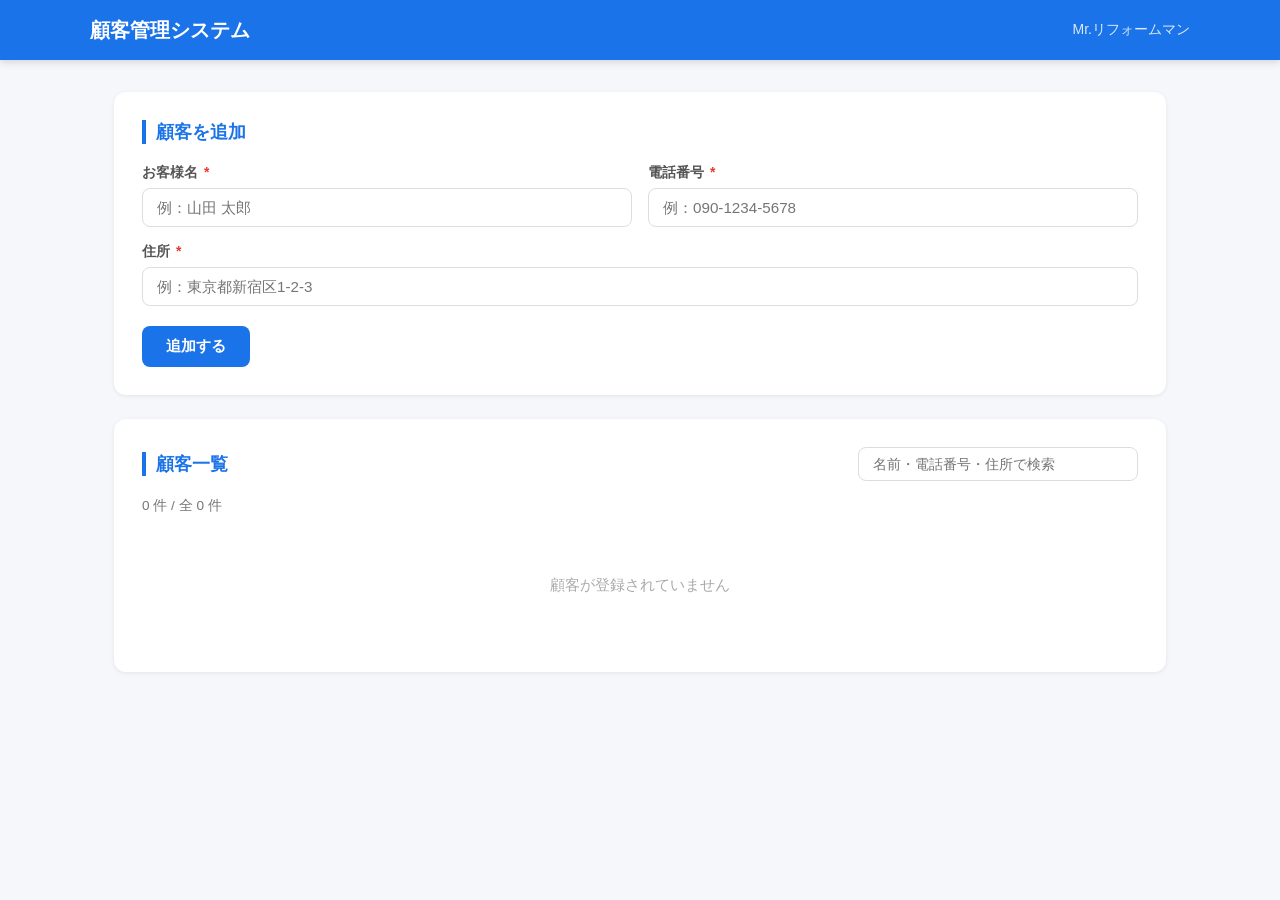
==== index.html @ 532b6a4d "顧客管理システムを新規作成 お客様名・電話番号・住所の登録・編集・削除・検索ができるシングルページアプリ。 データはlocalStorageに保存。  https://claude.ai/code/s" ====
<!DOCTYPE html>
<html lang="ja">
<head>
  <meta charset="UTF-8">
  <meta name="viewport" content="width=device-width, initial-scale=1.0">
  <title>顧客管理システム | Mr.リフォームマン</title>
  <link rel="stylesheet" href="style.css">
</head>
<body>
  <header>
    <div class="header-inner">
      <h1>顧客管理システム</h1>
      <span class="brand">Mr.リフォームマン</span>
    </div>
  </header>

  <main>
    <section class="form-section">
      <h2 id="form-title">顧客を追加</h2>
      <form id="customer-form">
        <input type="hidden" id="edit-id">
        <div class="form-grid">
          <div class="form-group">
            <label for="name">お客様名 <span class="required">*</span></label>
            <input type="text" id="name" placeholder="例：山田 太郎" required>
          </div>
          <div class="form-group">
            <label for="phone">電話番号 <span class="required">*</span></label>
            <input type="tel" id="phone" placeholder="例：090-1234-5678" required>
          </div>
          <div class="form-group full-width">
            <label for="address">住所 <span class="required">*</span></label>
            <input type="text" id="address" placeholder="例：東京都新宿区1-2-3" required>
          </div>
        </div>
        <div class="form-actions">
          <button type="submit" id="submit-btn">追加する</button>
          <button type="button" id="cancel-btn" class="hidden">キャンセル</button>
        </div>
      </form>
    </section>

    <section class="list-section">
      <div class="list-header">
        <h2>顧客一覧</h2>
        <div class="search-box">
          <input type="text" id="search" placeholder="名前・電話番号・住所で検索">
        </div>
      </div>
      <div id="customer-count" class="customer-count"></div>
      <div class="table-wrapper">
        <table id="customer-table">
          <thead>
            <tr>
              <th>お客様名</th>
              <th>電話番号</th>
              <th>住所</th>
              <th>登録日</th>
              <th>操作</th>
            </tr>
          </thead>
          <tbody id="customer-list"></tbody>
        </table>
        <div id="empty-state" class="empty-state hidden">
          <p>顧客が登録されていません</p>
        </div>
      </div>
    </section>
  </main>

  <div id="toast" class="toast hidden"></div>

  <script src="app.js"></script>
</body>
</html>
---- style.css ----
* {
  box-sizing: border-box;
  margin: 0;
  padding: 0;
}

body {
  font-family: 'Hiragino Kaku Gothic ProN', 'Meiryo', sans-serif;
  background: #f5f7fa;
  color: #333;
  min-height: 100vh;
}

header {
  background: #1a73e8;
  color: white;
  padding: 0 24px;
  box-shadow: 0 2px 8px rgba(0,0,0,0.15);
}

.header-inner {
  max-width: 1100px;
  margin: 0 auto;
  display: flex;
  align-items: center;
  justify-content: space-between;
  height: 60px;
}

header h1 {
  font-size: 1.25rem;
  font-weight: 700;
}

.brand {
  font-size: 0.875rem;
  opacity: 0.85;
}

main {
  max-width: 1100px;
  margin: 32px auto;
  padding: 0 24px;
  display: flex;
  flex-direction: column;
  gap: 24px;
}

/* Form Section */
.form-section {
  background: white;
  border-radius: 12px;
  padding: 28px;
  box-shadow: 0 1px 4px rgba(0,0,0,0.08);
}

.form-section h2 {
  font-size: 1.1rem;
  margin-bottom: 20px;
  color: #1a73e8;
  border-left: 4px solid #1a73e8;
  padding-left: 10px;
}

.form-grid {
  display: grid;
  grid-template-columns: 1fr 1fr;
  gap: 16px;
}

.form-group {
  display: flex;
  flex-direction: column;
  gap: 6px;
}

.form-group.full-width {
  grid-column: 1 / -1;
}

label {
  font-size: 0.875rem;
  font-weight: 600;
  color: #555;
}

.required {
  color: #e53935;
  margin-left: 2px;
}

input[type="text"],
input[type="tel"] {
  padding: 10px 14px;
  border: 1px solid #ddd;
  border-radius: 8px;
  font-size: 0.95rem;
  font-family: inherit;
  transition: border-color 0.2s, box-shadow 0.2s;
  outline: none;
}

input[type="text"]:focus,
input[type="tel"]:focus {
  border-color: #1a73e8;
  box-shadow: 0 0 0 3px rgba(26,115,232,0.15);
}

.form-actions {
  margin-top: 20px;
  display: flex;
  gap: 12px;
}

button {
  padding: 10px 24px;
  border: none;
  border-radius: 8px;
  font-size: 0.95rem;
  font-family: inherit;
  font-weight: 600;
  cursor: pointer;
  transition: background 0.2s, transform 0.1s;
}

button:active {
  transform: scale(0.98);
}

#submit-btn {
  background: #1a73e8;
  color: white;
}

#submit-btn:hover {
  background: #1557b0;
}

#cancel-btn {
  background: #f0f0f0;
  color: #555;
}

#cancel-btn:hover {
  background: #e0e0e0;
}

/* List Section */
.list-section {
  background: white;
  border-radius: 12px;
  padding: 28px;
  box-shadow: 0 1px 4px rgba(0,0,0,0.08);
}

.list-header {
  display: flex;
  align-items: center;
  justify-content: space-between;
  margin-bottom: 16px;
  flex-wrap: wrap;
  gap: 12px;
}

.list-header h2 {
  font-size: 1.1rem;
  color: #1a73e8;
  border-left: 4px solid #1a73e8;
  padding-left: 10px;
}

.search-box input {
  padding: 8px 14px;
  border: 1px solid #ddd;
  border-radius: 8px;
  font-size: 0.875rem;
  font-family: inherit;
  width: 280px;
  outline: none;
  transition: border-color 0.2s, box-shadow 0.2s;
}

.search-box input:focus {
  border-color: #1a73e8;
  box-shadow: 0 0 0 3px rgba(26,115,232,0.15);
}

.customer-count {
  font-size: 0.85rem;
  color: #777;
  margin-bottom: 12px;
}

.table-wrapper {
  overflow-x: auto;
}

table {
  width: 100%;
  border-collapse: collapse;
  font-size: 0.9rem;
}

thead th {
  background: #f8f9fb;
  color: #555;
  font-weight: 600;
  padding: 12px 16px;
  text-align: left;
  border-bottom: 2px solid #e8e8e8;
  white-space: nowrap;
}

tbody tr {
  border-bottom: 1px solid #f0f0f0;
  transition: background 0.15s;
}

tbody tr:hover {
  background: #f8fbff;
}

tbody td {
  padding: 14px 16px;
  vertical-align: middle;
}

.actions {
  display: flex;
  gap: 8px;
  white-space: nowrap;
}

.btn-edit {
  background: #e8f0fe;
  color: #1a73e8;
  padding: 6px 14px;
  font-size: 0.8rem;
}

.btn-edit:hover {
  background: #d2e3fc;
}

.btn-delete {
  background: #fce8e6;
  color: #d93025;
  padding: 6px 14px;
  font-size: 0.8rem;
}

.btn-delete:hover {
  background: #f5c6c2;
}

/* Empty state */
.empty-state {
  text-align: center;
  padding: 48px 0;
  color: #aaa;
  font-size: 0.95rem;
}

/* Toast */
.toast {
  position: fixed;
  bottom: 28px;
  left: 50%;
  transform: translateX(-50%);
  background: #323232;
  color: white;
  padding: 12px 24px;
  border-radius: 8px;
  font-size: 0.9rem;
  box-shadow: 0 4px 12px rgba(0,0,0,0.2);
  z-index: 1000;
  transition: opacity 0.3s;
}

.toast.success {
  background: #1e7e34;
}

.toast.error {
  background: #d93025;
}

/* Utility */
.hidden {
  display: none !important;
}

/* Responsive */
@media (max-width: 600px) {
  .form-grid {
    grid-template-columns: 1fr;
  }

  .form-group.full-width {
    grid-column: 1;
  }

  .search-box input {
    width: 100%;
  }

  .list-header {
    flex-direction: column;
    align-items: flex-start;
  }

  thead th:nth-child(4) {
    display: none;
  }

  tbody td:nth-child(4) {
    display: none;
  }
}
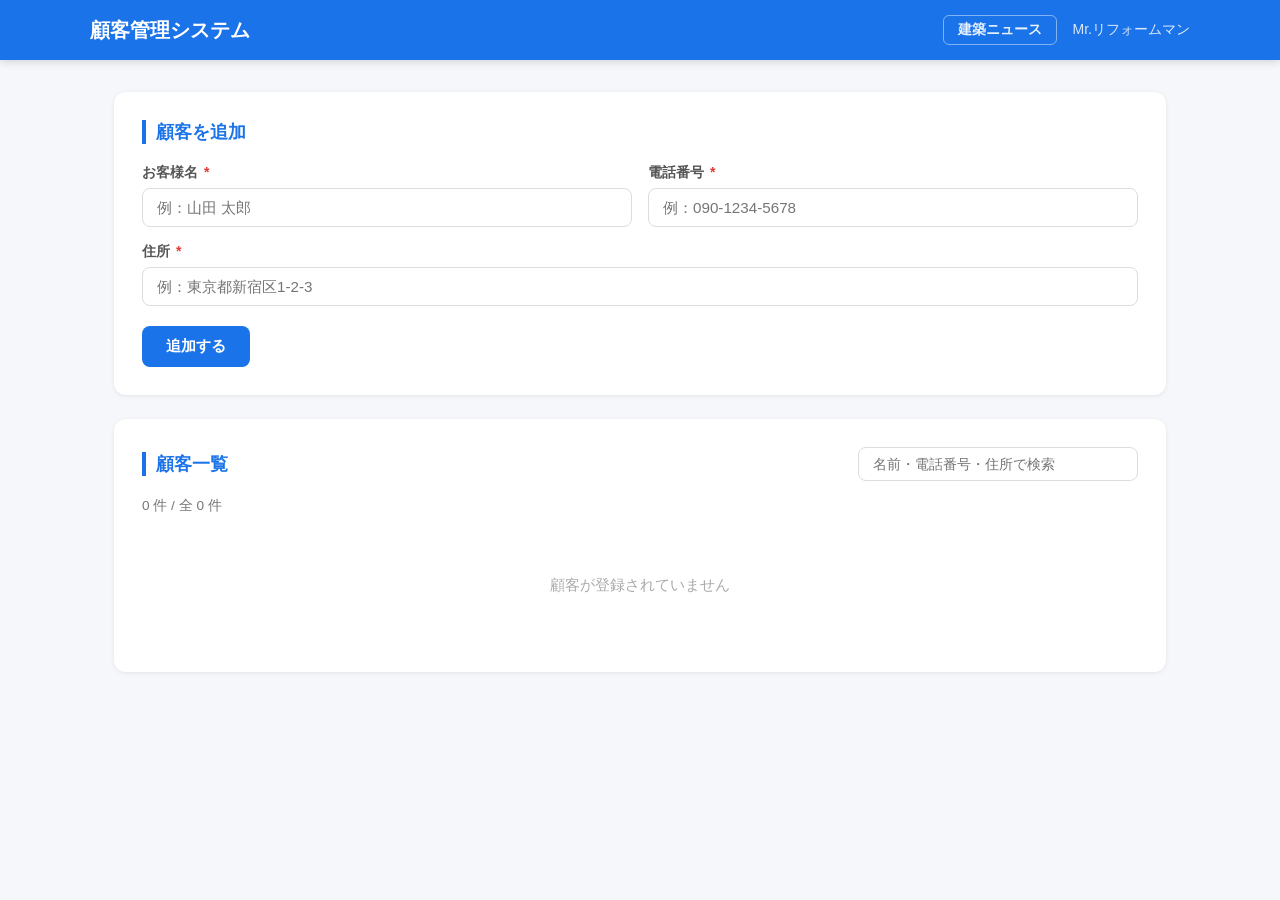
==== commit e14252ae: "日本建築ニュースアプリを追加（新築・リフォーム2カテゴリ） Google News RSSをrss2json経由で取得し、新築とリフォームのタブ別に 最新ニュースを表示するページを新規作成。30分キャ" ====
--- a/index.html
+++ b/index.html
@@ -10,7 +10,10 @@
   <header>
     <div class="header-inner">
       <h1>顧客管理システム</h1>
-      <span class="brand">Mr.リフォームマン</span>
+      <div class="header-right">
+        <a href="news.html" class="header-nav-link">建築ニュース</a>
+        <span class="brand">Mr.リフォームマン</span>
+      </div>
     </div>
   </header>
 
--- a/style.css
+++ b/style.css
@@ -30,6 +30,27 @@
 header h1 {
   font-size: 1.25rem;
   font-weight: 700;
+}
+
+.header-right {
+  display: flex;
+  align-items: center;
+  gap: 16px;
+}
+
+.header-nav-link {
+  color: rgba(255,255,255,0.9);
+  text-decoration: none;
+  font-size: 0.875rem;
+  font-weight: 600;
+  padding: 5px 14px;
+  border: 1px solid rgba(255,255,255,0.45);
+  border-radius: 6px;
+  transition: background 0.2s;
+}
+
+.header-nav-link:hover {
+  background: rgba(255,255,255,0.18);
 }
 
 .brand {
